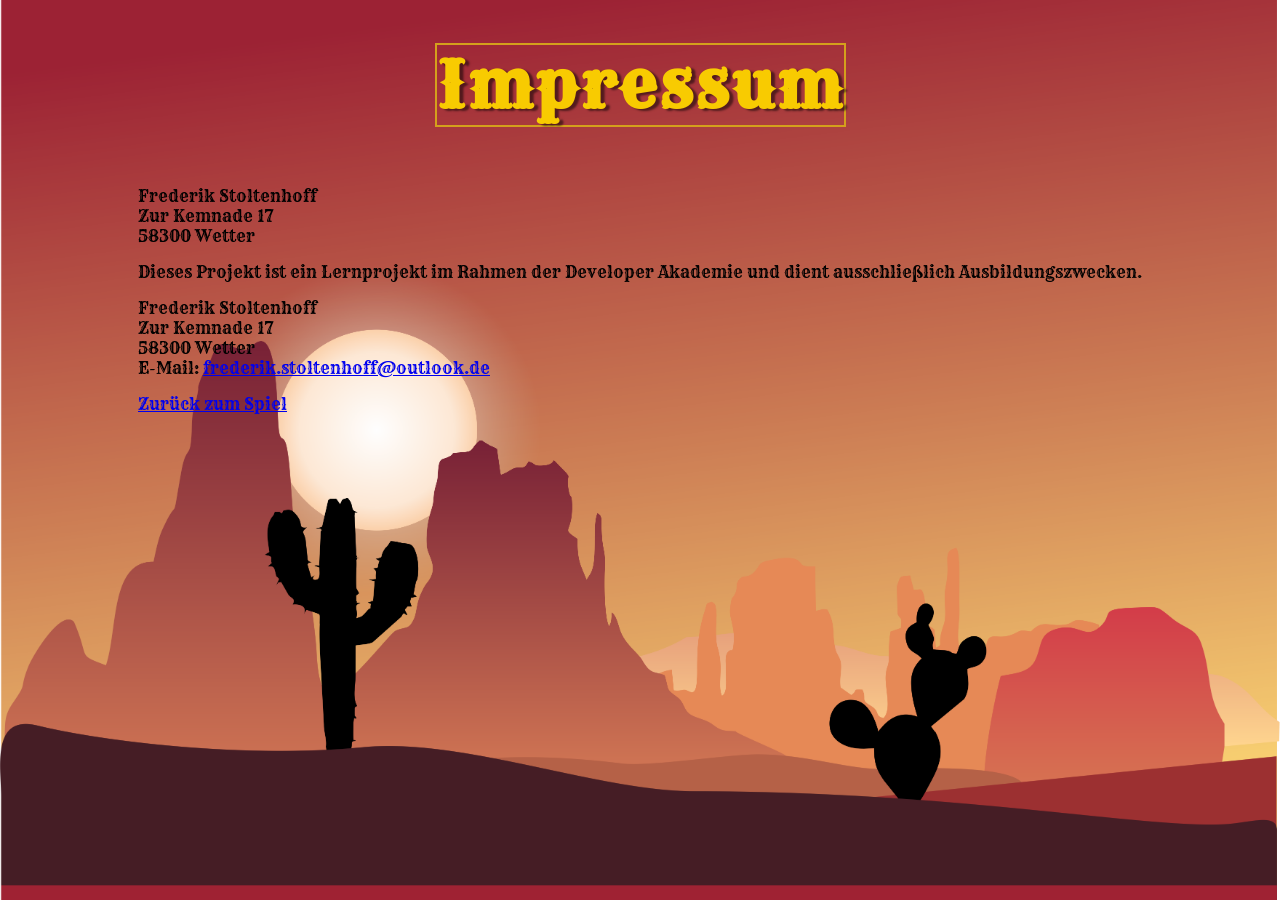
==== impressum.html @ aa46d473 "feat: add impressum page and button for legal information" ====
<!DOCTYPE html>
<html lang="de">

<head>
    <meta charset="UTF-8">
    <meta name="viewport" content="width=device-width, initial-scale=1.0">
    <link rel="stylesheet" href="style.css">
    <link rel="icon" type="image/png" href="img/3_enemies_chicken/chicken_small/1_walk/1_w.png">
    <title>Impressum - El Pollo Loco</title>
</head>

<body>

    <h1>Impressum</h1>

    <div class="impressum-content">
        <p>
            Frederik Stoltenhoff<br>
            Zur Kemnade 17<br>
            58300 Wetter
        </p>

        <p>Dieses Projekt ist ein Lernprojekt im Rahmen der Developer Akademie und dient
            ausschließlich Ausbildungszwecken.</p>

        <p>
            Frederik Stoltenhoff<br>
            Zur Kemnade 17<br>
            58300 Wetter<br>
            E-Mail: <a href="mailto:frederik.stoltenhoff@outlook.de">frederik.stoltenhoff@outlook.de</a>
        </p>

        <a href="index.html">Zurück zum Spiel</a>
    </div>

</body>

</html>
---- style.css ----
@font-face {
  font-family: 'rye';
    src: url('fonts/Rye-Regular.ttf') format('truetype');
}

html,
body {
    width: 100%;
    min-height: 100%;
    margin: 0;
    font-family: 'rye', sans-serif;
}

body {

    display: flex;
    flex-direction: column;
    align-items: center;
    position: relative;
    background-image: url('img/assets/luca-cactus-3784915.png');
    background-size: cover;
    background-position: center;
    background-repeat: no-repeat;
    min-height: 100vh;
    
}

h1 {
    color: #F8CB01;
    font-family: 'rye', sans-serif;
    border: 2px solid #d4a01c;
    font-size: clamp(28px, 8vw, 64px);
    letter-spacing: 3px;
    text-shadow: 4px 2px 2px rgba(0, 0, 0, 0.5);
    text-align: center;
}


.game-container {
    position: relative;
    width: 100%;
    max-width: 720px;
    aspect-ratio: 720 / 480;
}

.controls {
    display: grid;
    grid-template-columns: 1fr 1fr;
    gap: 12px 24px;
    justify-items: center;
    align-items: center;
    width: 100%;
    max-width: 720px;
    margin: 18px auto 0;
    color: #F8CB01;
    font-family: 'rye', sans-serif;
    font-size: clamp(16px, 4vw, 32px);
    text-shadow: 4px 2px 2px rgba(0, 0, 0, 0.8);
    box-sizing: border-box;
    padding: 0 8px;
}

.controls span:last-child {
    grid-column: 1 / -1;
}

.controls strong {
    color: white;
}

canvas {
    display: block;
    width: 100%;
    height: 100%;
    background-color: black;
    box-shadow: 0 8px 20px rgba(0, 0, 0, 0.5);
}

.screen {
    position: absolute;
    top: 0;
    left: 0;
    width: 100%;
    height: 100%;
    display: flex;
    flex-direction: column;
    justify-content: flex-start;
    align-items: center;
    padding-top: 3%;
    box-sizing: border-box;
}

.d-none {
    display: none;
}

.screen-img {
    position: absolute;
    top: 0;
    left: 0;
    width: 100%;
    height: 100%;
    z-index: 0;
}

.impressum-button {
    font-size: 12px;
    padding: 8px 16px;
    margin-top: 12px;
}

.button {
    position: relative;
    z-index: 1;
    background-color: #f8cb01;
    border: 2px solid #d4a01c;
    border-radius: 24px;
    color: white;
    padding: 15px 32px;
    text-align: center;
    text-decoration: none;
    display: inline-block;
    font-size: 16px;
    margin: 4px 2px;
    cursor: pointer;
    font-family: 'rye', sans-serif;
}

.mute-button {
    position: absolute;
    top: 12px;
    right: 12px;
    z-index: 2;
    background: rgba(0, 0, 0, 0.5);
    border: none;
    border-radius: 50%;
    width: 40px;
    height: 40px;
    font-size: 20px;
    cursor: pointer;
}

.touch-controls {
    display: none;
    position: absolute;
    bottom: 0;
    left: 0;
    width: 100%;
    justify-content: space-between;
    align-items: flex-end;
    padding: 12px;
    box-sizing: border-box;
    z-index: 2;
    pointer-events: none;
}

.touch-left,
.touch-right {
    display: flex;
    gap: 10px;
    pointer-events: auto;
}

.touch-button {
    width: 56px;
    height: 56px;
    border-radius: 50%;
    border: none;
    background: rgba(0, 0, 0, 0.5);
    color: white;
    font-size: 24px;
    touch-action: manipulation;
    -webkit-user-select: none;
    user-select: none;
}

.rotate-hint {
    display: none;
    position: fixed;
    top: 0;
    left: 0;
    width: 100%;
    height: 100%;
    background: black;
    color: white;
    z-index: 999;
    justify-content: center;
    align-items: center;
    text-align: center;
    font-family: 'rye', sans-serif;
    font-size: 24px;
    padding: 20px;
    box-sizing: border-box;
}

/* Touch-Buttons nur auf Tablet/Handy zeigen */
@media (hover: none) and (pointer: coarse) {
    .touch-controls {
        display: flex;
    }

    .controls {
        display: none;
    }
}

/* Hochformat-Warnung nur auf Tablet/Handy */
@media (hover: none) and (pointer: coarse) and (orientation: portrait) {
    .rotate-hint {
        display: flex;
    }

    .game-container,
    .controls,
    h1 {
        display: none;
    }
}

@media (orientation: landscape) and (max-height: 500px) {
    h1,
    .controls {
        display: none;
    }

    body {
        display: flex;
        justify-content: center;
        align-items: center;
        min-height: 100vh;
        background: black;
    }

    .game-container {
        width: 100vw;
        height: 100vh;
        max-width: none;
        aspect-ratio: unset;
    }

    canvas {
        width: 100%;
        height: 100%;
        object-fit: contain;
        box-shadow: none;
    }
}
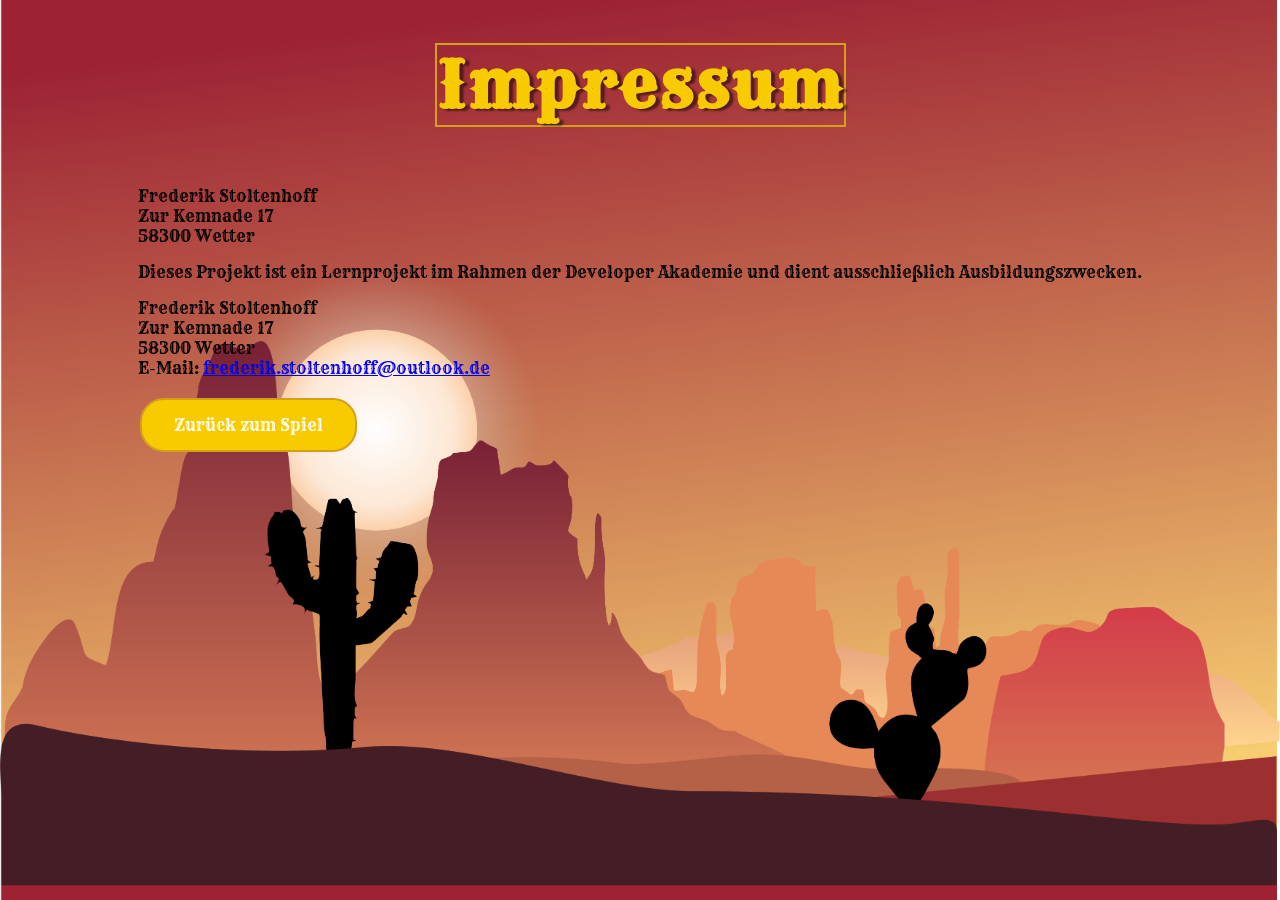
==== commit a26b7865: "feat: add button class to "Zurück zum Spiel" link for improved styling" ====
--- a/impressum.html
+++ b/impressum.html
@@ -30,7 +30,7 @@
             E-Mail: <a href="mailto:frederik.stoltenhoff@outlook.de">frederik.stoltenhoff@outlook.de</a>
         </p>
 
-        <a href="index.html">Zurück zum Spiel</a>
+        <a href="index.html" class="button">Zurück zum Spiel</a>
     </div>
 
 </body>
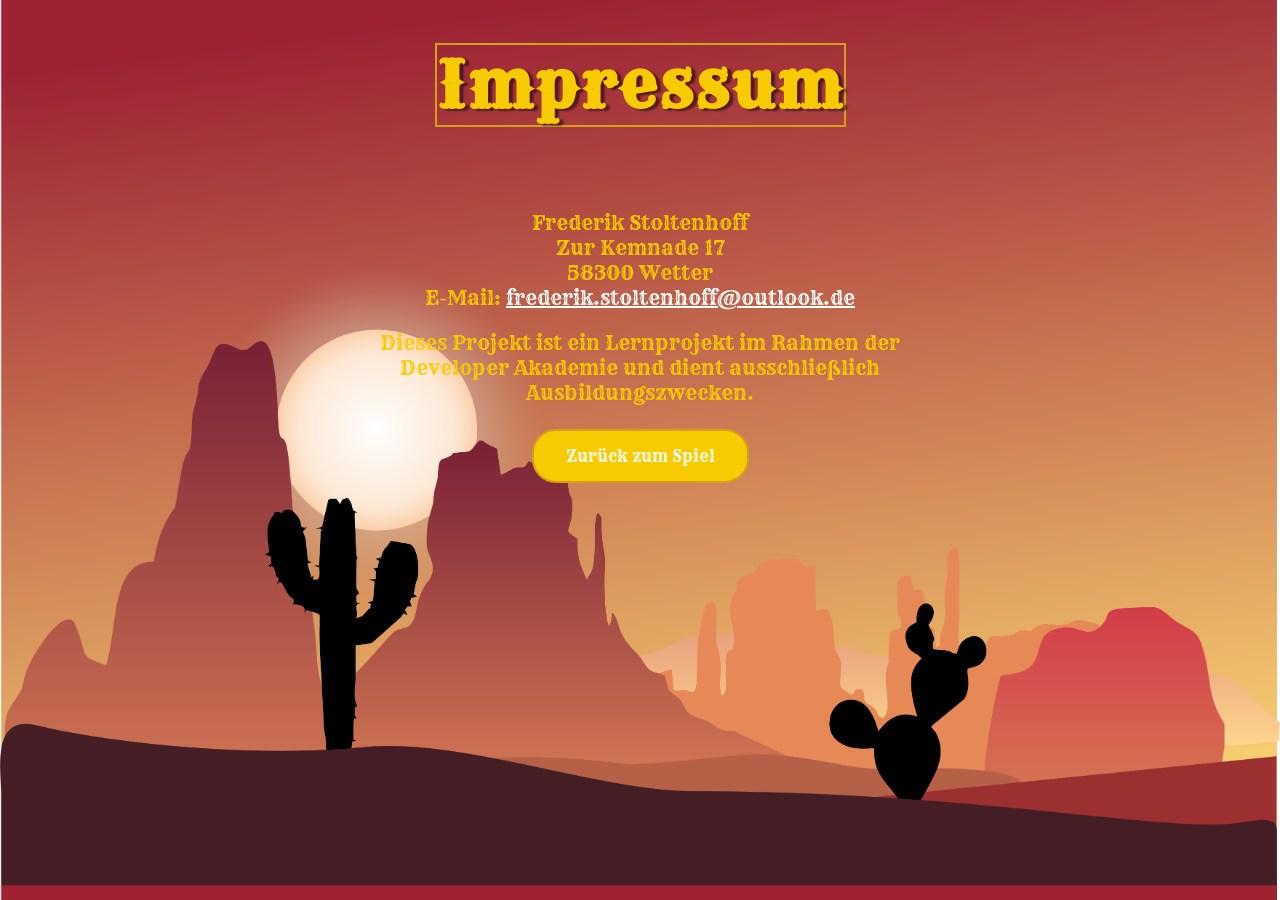
==== commit 57a5ef65: "style: update impressum content and improve body styling for game page" ====
--- a/impressum.html
+++ b/impressum.html
@@ -17,18 +17,12 @@
         <p>
             Frederik Stoltenhoff<br>
             Zur Kemnade 17<br>
-            58300 Wetter
+            58300 Wetter<br>
+            E-Mail: <a href="mailto:frederik.stoltenhoff@outlook.de">frederik.stoltenhoff@outlook.de</a>
         </p>
 
         <p>Dieses Projekt ist ein Lernprojekt im Rahmen der Developer Akademie und dient
             ausschließlich Ausbildungszwecken.</p>
-
-        <p>
-            Frederik Stoltenhoff<br>
-            Zur Kemnade 17<br>
-            58300 Wetter<br>
-            E-Mail: <a href="mailto:frederik.stoltenhoff@outlook.de">frederik.stoltenhoff@outlook.de</a>
-        </p>
 
         <a href="index.html" class="button">Zurück zum Spiel</a>
     </div>
--- a/style.css
+++ b/style.css
@@ -12,7 +12,6 @@
 }
 
 body {
-
     display: flex;
     flex-direction: column;
     align-items: center;
@@ -22,7 +21,7 @@
     background-position: center;
     background-repeat: no-repeat;
     min-height: 100vh;
-    
+    min-height: 100dvh;
 }
 
 h1 {
@@ -43,23 +42,6 @@
     aspect-ratio: 720 / 480;
 }
 
-.controls {
-    display: grid;
-    grid-template-columns: 1fr 1fr;
-    gap: 12px 24px;
-    justify-items: center;
-    align-items: center;
-    width: 100%;
-    max-width: 720px;
-    margin: 18px auto 0;
-    color: #F8CB01;
-    font-family: 'rye', sans-serif;
-    font-size: clamp(16px, 4vw, 32px);
-    text-shadow: 4px 2px 2px rgba(0, 0, 0, 0.8);
-    box-sizing: border-box;
-    padding: 0 8px;
-}
-
 .controls span:last-child {
     grid-column: 1 / -1;
 }
@@ -101,12 +83,6 @@
     width: 100%;
     height: 100%;
     z-index: 0;
-}
-
-.impressum-button {
-    font-size: 12px;
-    padding: 8px 16px;
-    margin-top: 12px;
 }
 
 .button {
@@ -124,6 +100,16 @@
     margin: 4px 2px;
     cursor: pointer;
     font-family: 'rye', sans-serif;
+}
+
+.impressum-button {
+    position: absolute;
+    bottom: -50px;
+    left: 50%;
+    transform: translateX(-50%);
+    font-size: 12px;
+    padding: 8px 16px;
+    z-index: 2;
 }
 
 .mute-button {
@@ -193,6 +179,65 @@
     box-sizing: border-box;
 }
 
+.dialog-overlay {
+    position: fixed;
+    top: 0;
+    left: 0;
+    width: 100%;
+    height: 100%;
+    background: rgba(0, 0, 0, 0.7);
+    display: flex;
+    justify-content: center;
+    align-items: center;
+    z-index: 1000;
+}
+
+.dialog-overlay.d-none {
+    display: none;
+}
+
+.dialog-box {
+    position: relative;
+    background: #d4a01c;
+    color: white;
+    border: 3px solid #f8cb01;
+    border-radius: 16px;
+    padding: 24px 32px;
+    max-width: 500px;
+    width: 90%;
+    max-height: 85vh;
+    overflow-y: auto;
+    font-family: 'rye', sans-serif;
+    box-sizing: border-box;
+}
+
+.dialog-close {
+    position: absolute;
+    top: 8px;
+    right: 12px;
+    background: none;
+    border: none;
+    font-size: 20px;
+    color: white;
+    cursor: pointer;
+}
+
+.impressum-content {
+    color: #F8CB01;
+    text-align: center;
+    max-width: 600px;
+    width: 90%;
+    margin: 20px auto;
+    font-size: clamp(14px, 4vw, 20px);
+    padding: 0 12px;
+    box-sizing: border-box;
+}
+
+.impressum-content a {
+    color: white;
+    word-break: break-word;
+}
+
 /* Touch-Buttons nur auf Tablet/Handy zeigen */
 @media (hover: none) and (pointer: coarse) {
     .touch-controls {
@@ -223,7 +268,7 @@
         display: none;
     }
 
-    body {
+    body.game-page {
         display: flex;
         justify-content: center;
         align-items: center;
@@ -244,4 +289,26 @@
         object-fit: contain;
         box-shadow: none;
     }
-}+}
+
+@media (hover: none) and (pointer: coarse), (max-width: 768px) {
+    .touch-controls {
+        display: flex;
+    }
+
+    .keyboard-controls {
+        display: none;
+    }
+    .impressum-button {
+        top: 12px;
+        bottom: auto;
+        left: auto;
+        right: 64px;
+        transform: none;
+    }
+
+    .impressum-button.hide-during-game {
+        display: none;
+    }
+}
+
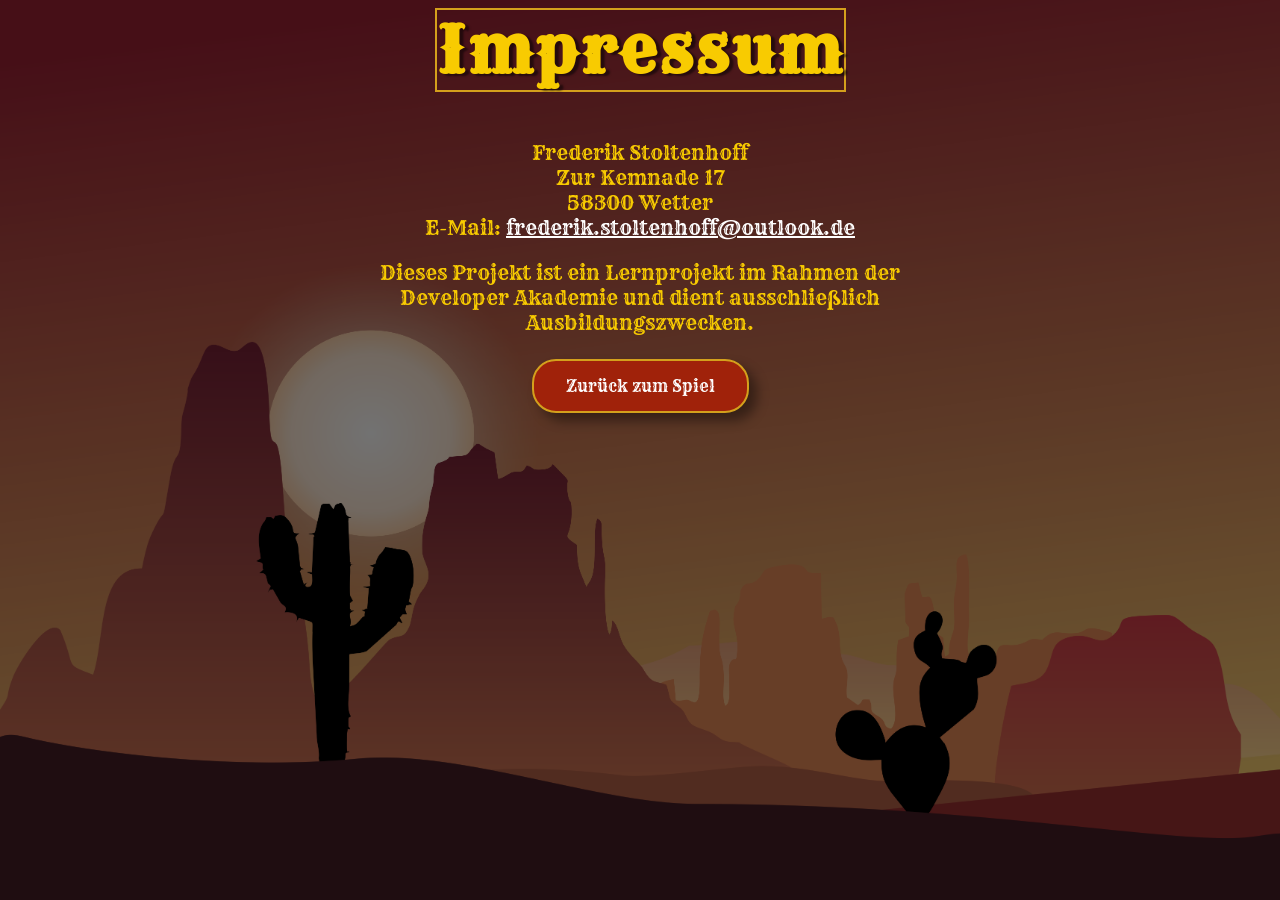
==== commit d20a2755: "style: enhance impressum page layout with background overlay and content positioning" ====
--- a/impressum.html
+++ b/impressum.html
@@ -9,7 +9,7 @@
     <title>Impressum - El Pollo Loco</title>
 </head>
 
-<body>
+<body class="impressum-page">
 
     <h1>Impressum</h1>
 
--- a/style.css
+++ b/style.css
@@ -1,5 +1,5 @@
 @font-face {
-  font-family: 'rye';
+    font-family: 'rye';
     src: url('fonts/Rye-Regular.ttf') format('truetype');
 }
 
@@ -32,22 +32,15 @@
     letter-spacing: 3px;
     text-shadow: 4px 2px 2px rgba(0, 0, 0, 0.5);
     text-align: center;
+    margin: 8px 0;
 }
 
 
 .game-container {
     position: relative;
-    width: 100%;
-    max-width: 720px;
+    width: min(100%, 720px, calc((100vh - 140px) * 720 / 480));
     aspect-ratio: 720 / 480;
-}
-
-.controls span:last-child {
-    grid-column: 1 / -1;
-}
-
-.controls strong {
-    color: white;
+    margin-bottom: 50px;
 }
 
 canvas {
@@ -88,7 +81,7 @@
 .button {
     position: relative;
     z-index: 1;
-    background-color: #f8cb01;
+    background-color: #A0220A;
     border: 2px solid #d4a01c;
     border-radius: 24px;
     color: white;
@@ -99,6 +92,7 @@
     font-size: 16px;
     margin: 4px 2px;
     cursor: pointer;
+    box-shadow: 8px 8px 12px rgba(0, 0, 0, 0.4); 
     font-family: 'rye', sans-serif;
 }
 
@@ -151,13 +145,20 @@
     width: 56px;
     height: 56px;
     border-radius: 50%;
-    border: none;
+    border: solid 2px #d4a01c;
     background: rgba(0, 0, 0, 0.5);
     color: white;
     font-size: 24px;
     touch-action: manipulation;
     -webkit-user-select: none;
     user-select: none;
+}
+
+.throw-button-img {
+    margin-left: -12px;
+    width: 100%;
+    height: 100%;
+    object-fit: contain;
 }
 
 .rotate-hint {
@@ -198,9 +199,9 @@
 
 .dialog-box {
     position: relative;
-    background: #d4a01c;
-    color: white;
-    border: 3px solid #f8cb01;
+    background: #A0220A;
+    color: white;
+    border: 3px solid #d4a01c;
     border-radius: 16px;
     padding: 24px 32px;
     max-width: 500px;
@@ -238,6 +239,24 @@
     word-break: break-word;
 }
 
+body.impressum-page {
+    position: relative;
+}
+
+body.impressum-page::before {
+    content: "";
+    position: fixed;
+    inset: 0;
+    background: rgba(0, 0, 0, 0.55);
+    z-index: 0;
+}
+
+body.impressum-page h1,
+body.impressum-page .impressum-content {
+    position: relative;
+    z-index: 1;
+}
+
 /* Touch-Buttons nur auf Tablet/Handy zeigen */
 @media (hover: none) and (pointer: coarse) {
     .touch-controls {
@@ -263,6 +282,7 @@
 }
 
 @media (orientation: landscape) and (max-height: 500px) {
+
     h1,
     .controls {
         display: none;
@@ -291,14 +311,26 @@
     }
 }
 
-@media (hover: none) and (pointer: coarse), (max-width: 768px) {
+@media (hover: none) and (pointer: coarse),
+(max-width: 768px) {
     .touch-controls {
-        display: flex;
+        position: fixed;
+        bottom: 24px;
+        left: 24px;
+        right: 24px;
+        width: auto;
+    }
+
+    .touch-button {
+        width: 70px;
+        height: 70px;
+        font-size: 30px;
     }
 
     .keyboard-controls {
         display: none;
     }
+
     .impressum-button {
         top: 12px;
         bottom: auto;
@@ -310,5 +342,4 @@
     .impressum-button.hide-during-game {
         display: none;
     }
-}
-
+}
